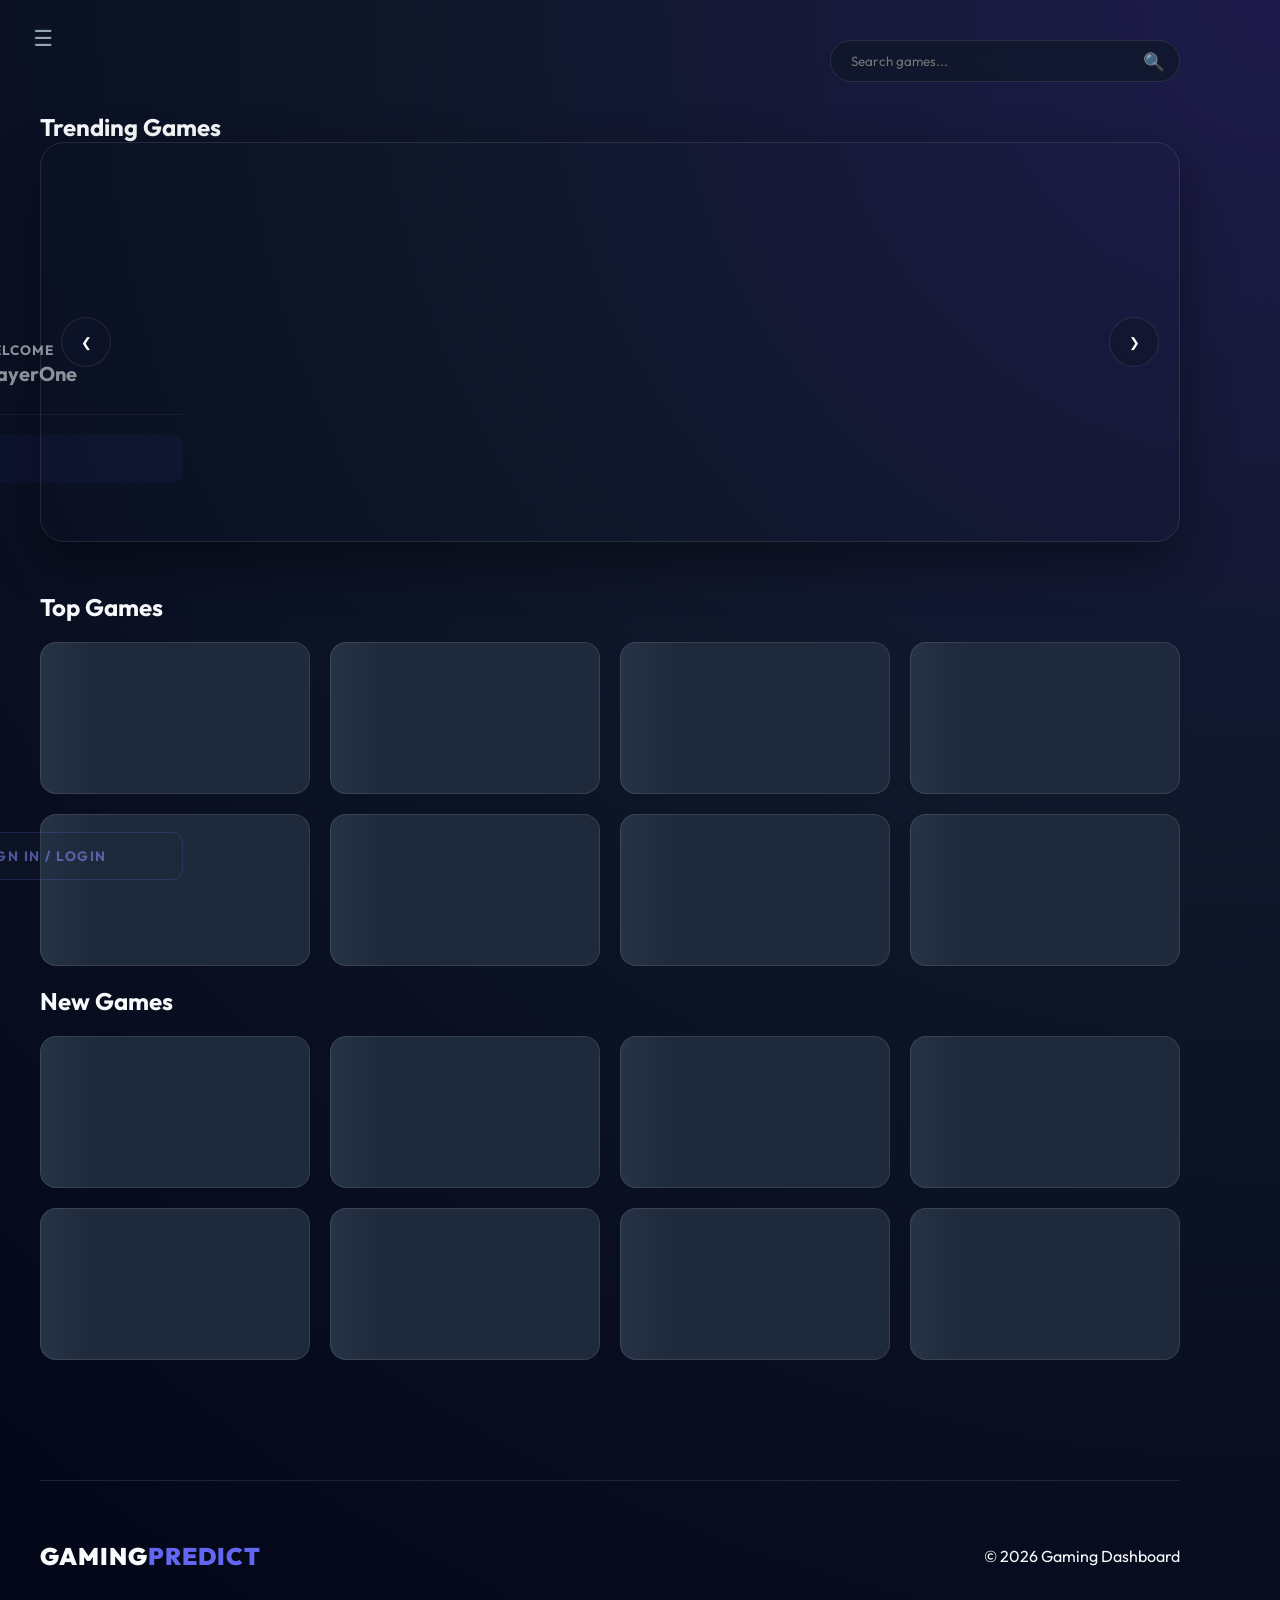
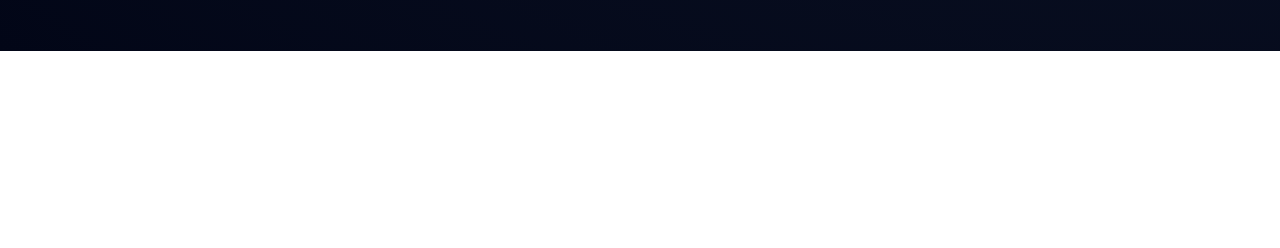
==== index.html @ 50959f73 "Create index.html" ====
<!DOCTYPE html>
<html lang="en">
<head>
    <meta charset="UTF-8">
    <meta name="viewport" content="width=device-width, initial-scale=1.0">
    <meta http-equiv="refresh" content="0; url=HTML/index.html">
    <title>GameHub</title>
</head>
<body>
    <p>Loading GameHub...</p>
</body>
</html>
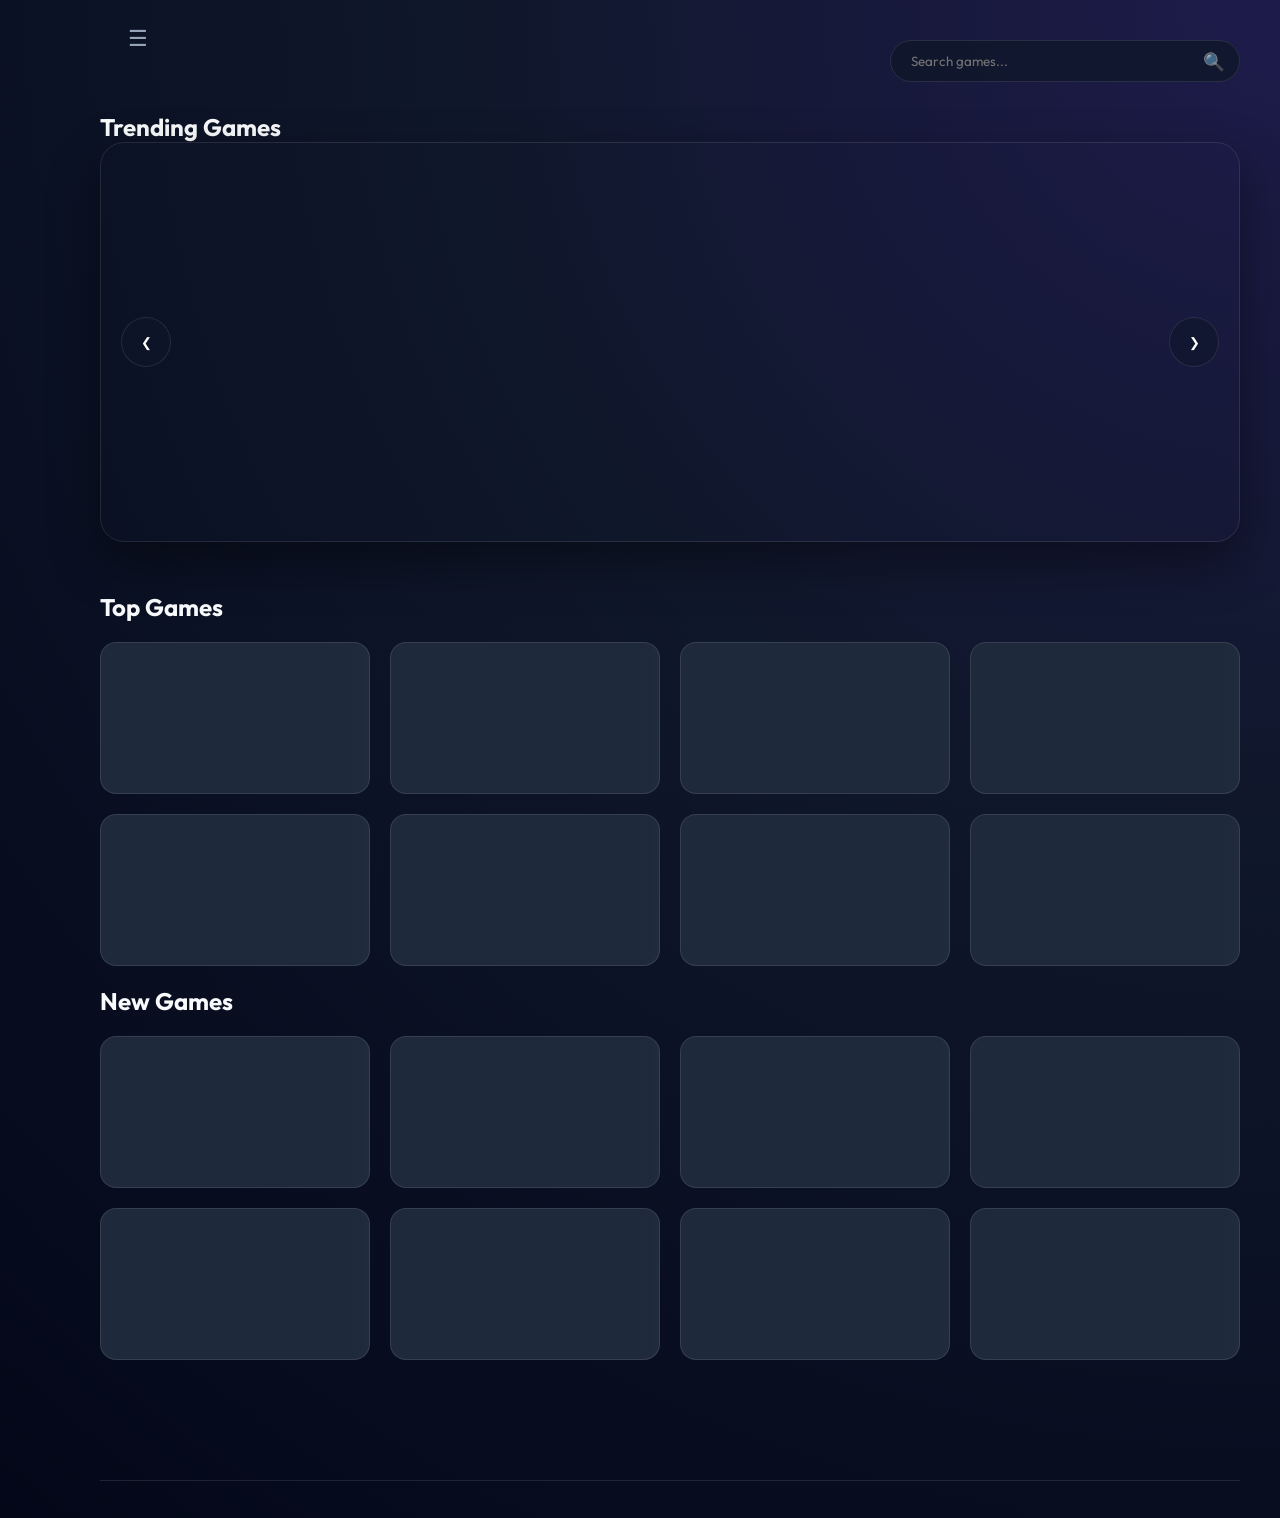
==== commit bdf666dd: "Update index.html" ====
--- a/index.html
+++ b/index.html
@@ -2,10 +2,17 @@
 <html lang="en">
 <head>
     <meta charset="UTF-8">
+
+    <!-- Impact Website Verification -->
+    <meta name="impact-site-verification" value="97cfc2e3-450a-4bd8-927d-ef30ad2c4dff">
+
     <meta name="viewport" content="width=device-width, initial-scale=1.0">
+
+    <title>GameHub</title>
+
     <meta http-equiv="refresh" content="0; url=HTML/index.html">
-    <title>GameHub</title>
 </head>
+
 <body>
     <p>Loading GameHub...</p>
 </body>
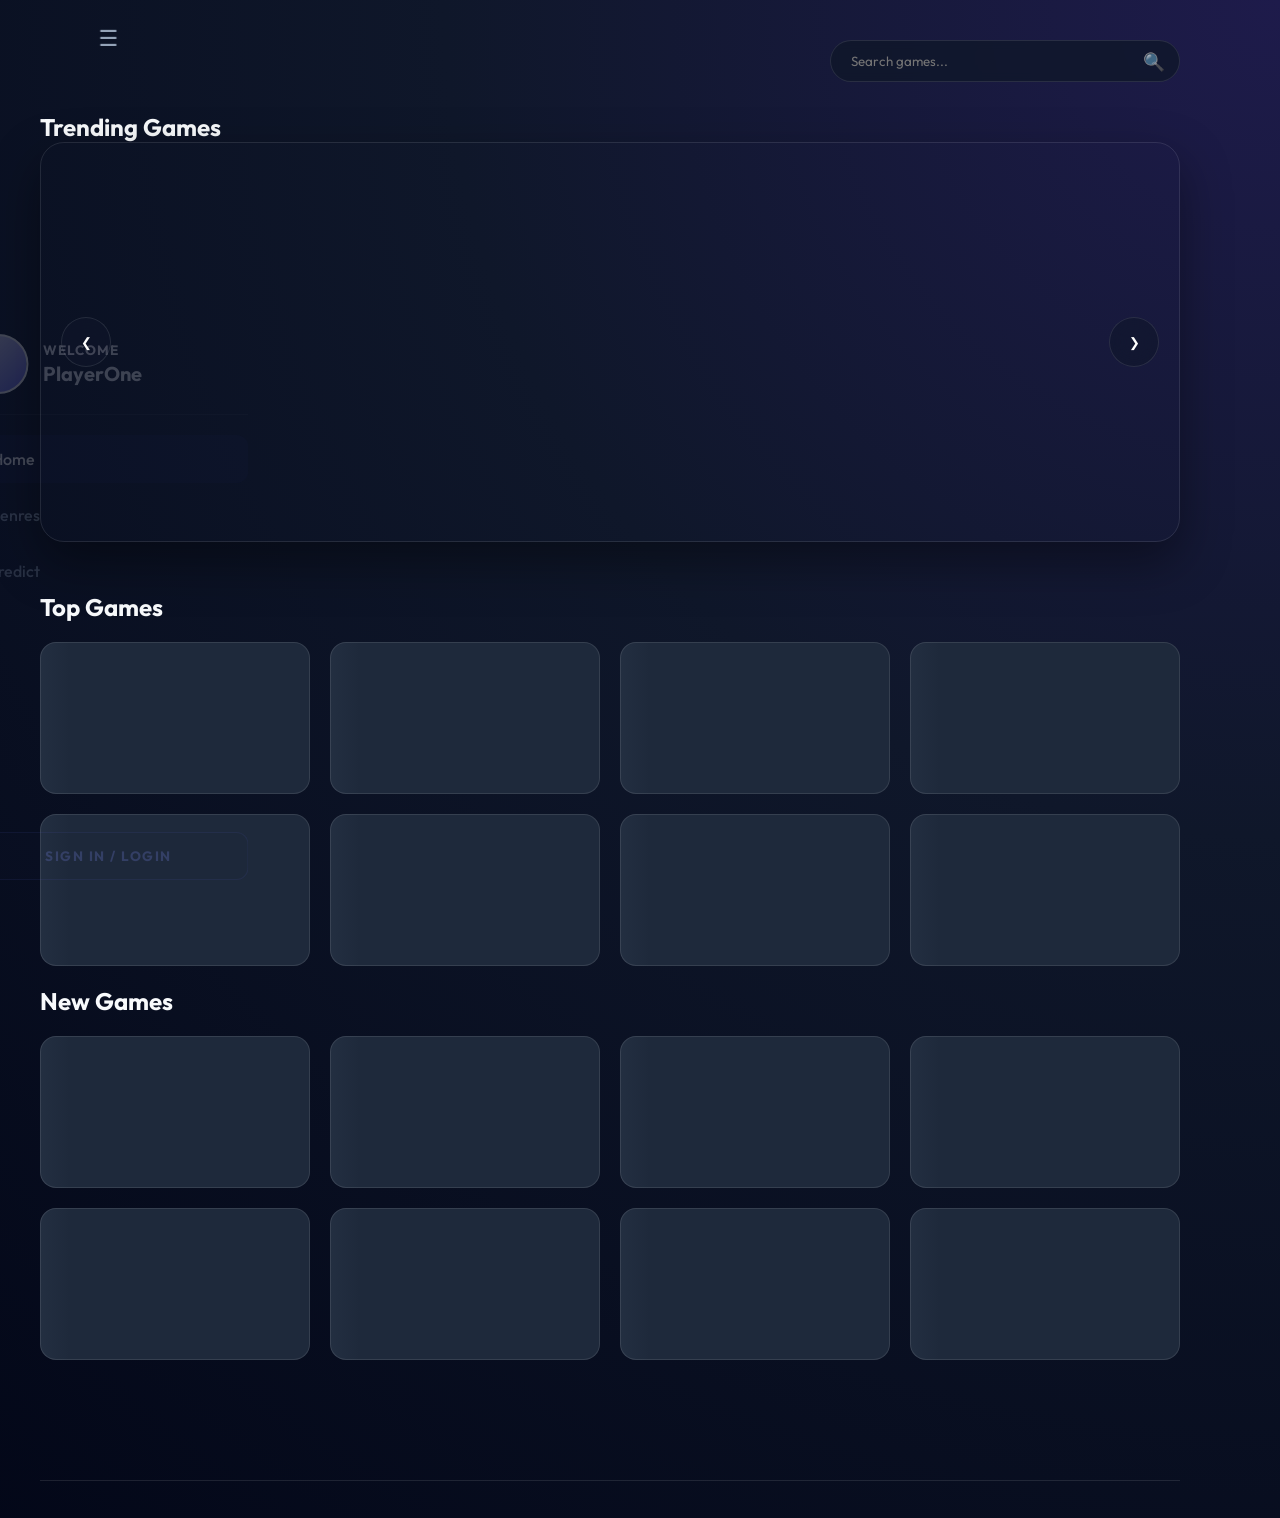
==== commit 902b354c: "Update index.html" ====
--- a/index.html
+++ b/index.html
@@ -4,8 +4,8 @@
     <meta charset="UTF-8">
 
     <!-- Impact Website Verification -->
-    <meta name="impact-site-verification" value="97cfc2e3-450a-4bd8-927d-ef30ad2c4dff">
-
+<meta name='impact-site-verification' value='2dd7d68c-0539-413c-8206-59f9252547ac'>
+    
     <meta name="viewport" content="width=device-width, initial-scale=1.0">
 
     <title>GameHub</title>
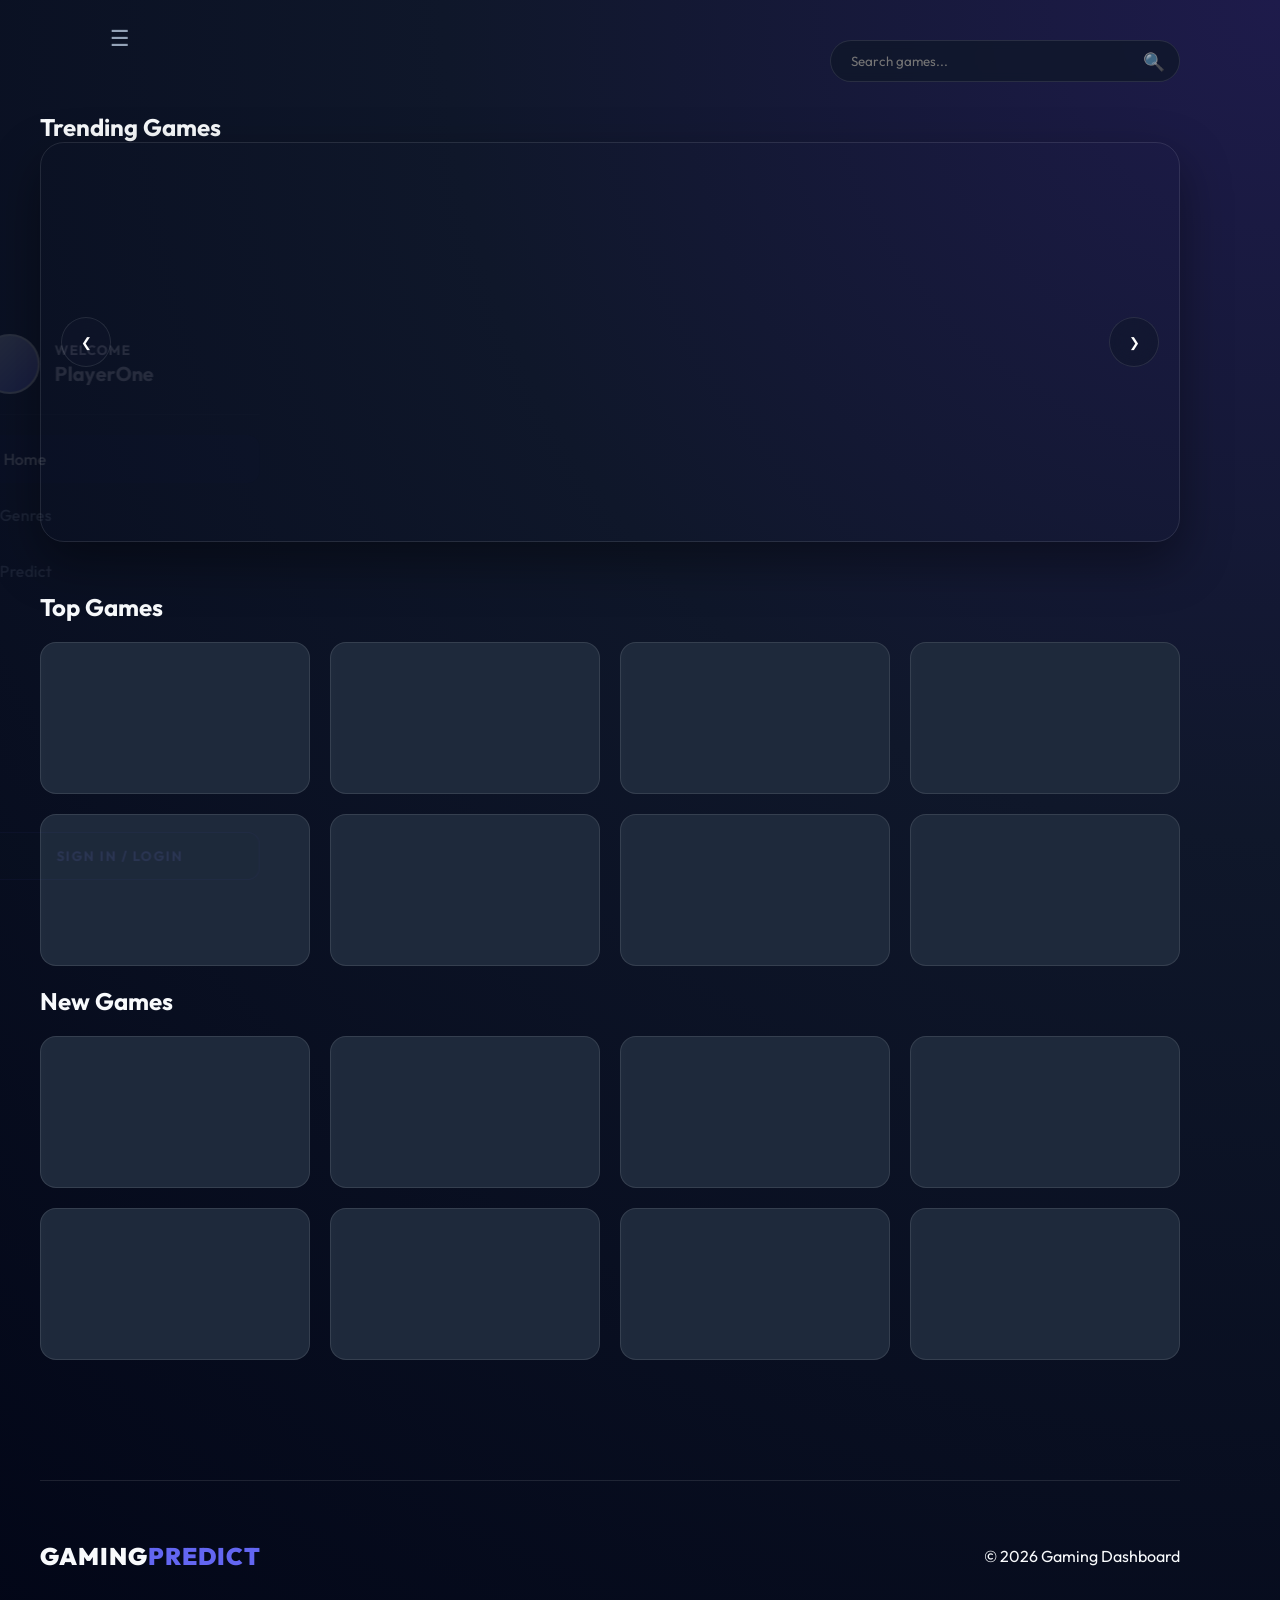
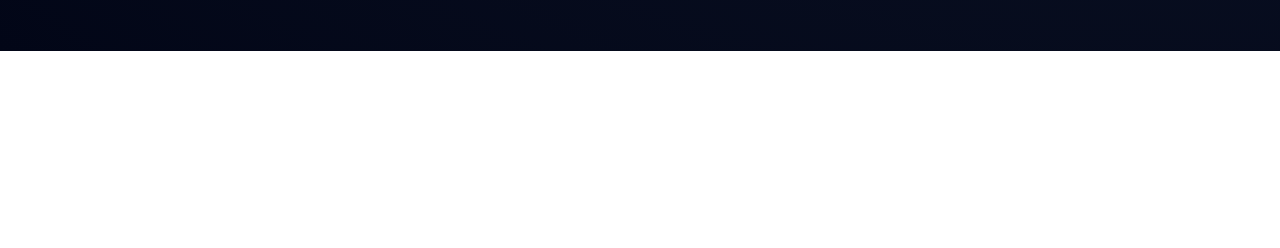
==== commit 384c39e7: "Update index.html" ====
--- a/index.html
+++ b/index.html
@@ -4,7 +4,7 @@
     <meta charset="UTF-8">
 
     <!-- Impact Website Verification -->
-<meta name='impact-site-verification' value='2dd7d68c-0539-413c-8206-59f9252547ac'>
+<meta name='impact-site-verification' value='bbd69fd1-2290-4767-aeee-84b6674acf29'>
     
     <meta name="viewport" content="width=device-width, initial-scale=1.0">
 
